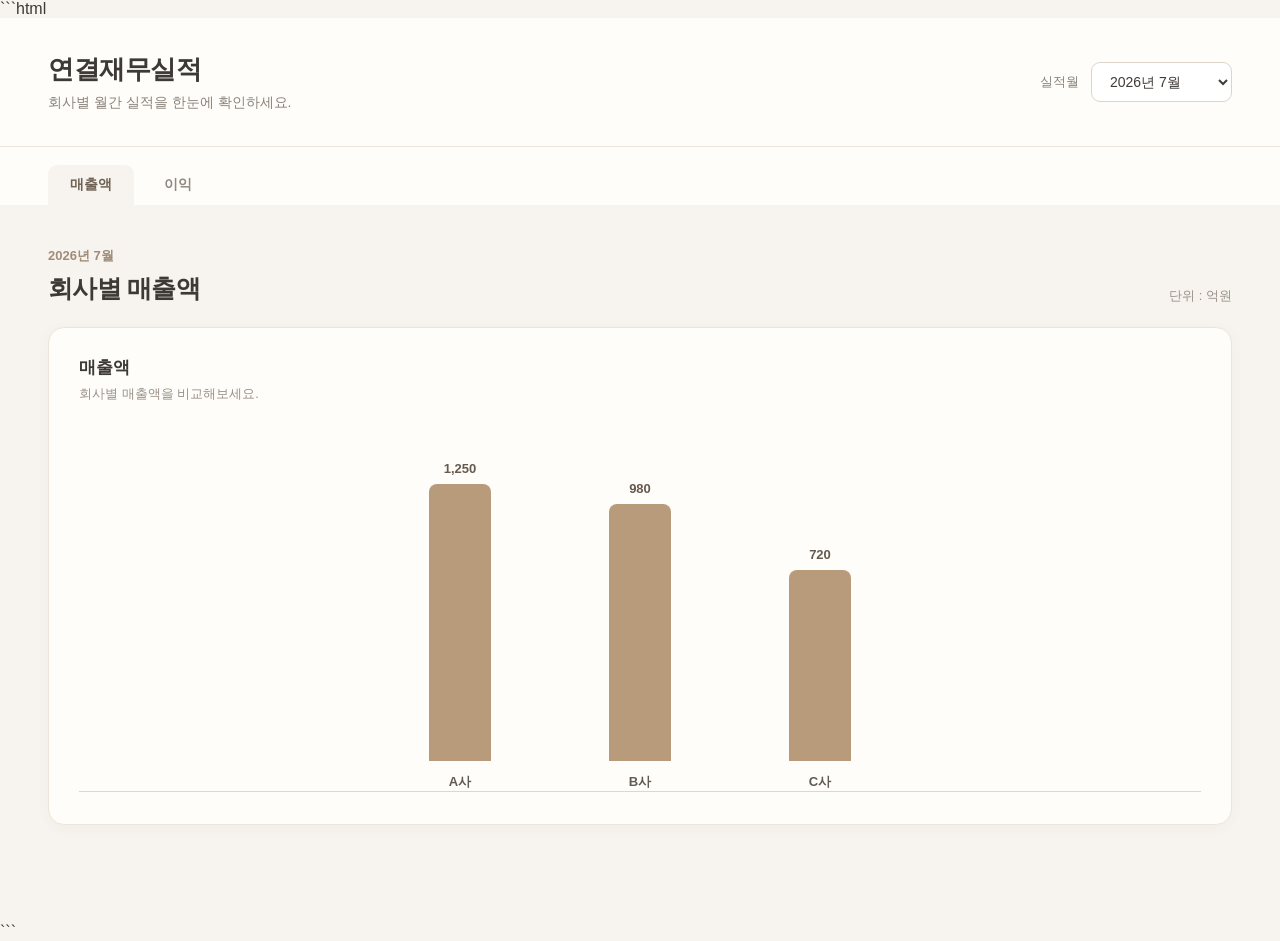
==== index.html @ c9accdea "Initial commit" ====
```html
<!DOCTYPE html>
<html lang="ko">
<head>
  <meta charset="UTF-8">
  <meta name="viewport" content="width=device-width, initial-scale=1.0">
  <title>연결재무실적</title>
  <link rel="stylesheet" href="style.css">
</head>

<body>

  <header class="header">
    <div>
      <h1>연결재무실적</h1>
      <p>회사별 월간 실적을 한눈에 확인하세요.</p>
    </div>

    <div class="month-select">
      <label for="month">실적월</label>
      <select id="month">
        <option>2026년 7월</option>
        <option>2026년 8월</option>
        <option>2026년 9월</option>
      </select>
    </div>
  </header>


  <nav class="nav">
    <a href="index.html" class="active">매출액</a>
    <a href="profit.html">이익</a>
  </nav>


  <main class="container">

    <section class="page-title">
      <div>
        <span class="eyebrow">2026년 7월</span>
        <h2>회사별 매출액</h2>
      </div>

      <span class="unit">단위 : 억원</span>
    </section>


    <section class="chart-card">

      <div class="chart-header">
        <div>
          <h3>매출액</h3>
          <p>회사별 매출액을 비교해보세요.</p>
        </div>
      </div>


      <div class="chart">

        <div class="bar-item">
          <div class="bar-value">1,250</div>
          <div class="bar" style="height: 100%;"></div>
          <div class="company">A사</div>
        </div>

        <div class="bar-item">
          <div class="bar-value">980</div>
          <div class="bar" style="height: 78%;"></div>
          <div class="company">B사</div>
        </div>

        <div class="bar-item">
          <div class="bar-value">720</div>
          <div class="bar" style="height: 58%;"></div>
          <div class="company">C사</div>
        </div>

      </div>

    </section>

  </main>

</body>
</html>
```
---- style.css ----
```css
* {
  box-sizing: border-box;
}

body {
  margin: 0;
  background: #f7f4ef;
  color: #3d3935;
  font-family:
    -apple-system,
    BlinkMacSystemFont,
    "Segoe UI",
    "Noto Sans KR",
    sans-serif;
}


/* =========================
   상단 헤더
========================= */

.header {
  display: flex;
  justify-content: space-between;
  align-items: center;

  padding: 34px 48px;

  background: #fffdf9;
  border-bottom: 1px solid #ebe5dc;
}

.header h1 {
  margin: 0 0 7px;
  font-size: 26px;
  font-weight: 700;
  letter-spacing: -0.5px;
}

.header p {
  margin: 0;
  color: #8b837a;
  font-size: 14px;
}


/* =========================
   월 선택
========================= */

.month-select {
  display: flex;
  align-items: center;
  gap: 12px;
}

.month-select label {
  font-size: 13px;
  color: #8b837a;
}

.month-select select {
  padding: 10px 34px 10px 14px;

  border: 1px solid #ddd5ca;
  border-radius: 9px;

  background: white;
  color: #403b36;

  font-size: 14px;
  cursor: pointer;
}


/* =========================
   메뉴
========================= */

.nav {
  display: flex;
  gap: 8px;

  padding: 18px 48px 0;

  background: #fffdf9;
}

.nav a {
  padding: 11px 22px;

  color: #918980;
  text-decoration: none;

  border-radius: 9px 9px 0 0;

  font-size: 14px;
  font-weight: 600;
}

.nav a:hover {
  background: #f5f1eb;
}

.nav a.active {
  background: #f7f4ef;
  color: #6f6255;
}


/* =========================
   본문
========================= */

.container {
  max-width: 1200px;
  margin: 0 auto;
  padding: 42px 48px 70px;
}

.page-title {
  display: flex;
  justify-content: space-between;
  align-items: end;

  margin-bottom: 22px;
}

.eyebrow {
  display: block;
  margin-bottom: 7px;

  color: #a08d78;
  font-size: 13px;
  font-weight: 600;
}

.page-title h2 {
  margin: 0;

  font-size: 25px;
  letter-spacing: -0.7px;
}

.unit {
  color: #9a9188;
  font-size: 13px;
}


/* =========================
   그래프 카드
========================= */

.chart-card {
  margin-bottom: 28px;
  padding: 28px 30px 32px;

  background: #fffdf9;

  border: 1px solid #ebe5dc;
  border-radius: 16px;

  box-shadow: 0 3px 14px rgba(80, 65, 50, 0.04);
}

.chart-header {
  margin-bottom: 28px;
}

.chart-header h3 {
  margin: 0 0 6px;

  font-size: 17px;
}

.chart-header p {
  margin: 0;

  color: #9a9188;
  font-size: 13px;
}


/* =========================
   막대그래프
========================= */

.chart {
  height: 330px;

  display: flex;
  align-items: end;
  justify-content: center;
  gap: 80px;

  padding: 30px 40px 0;

  border-bottom: 1px solid #ded7ce;
}

.bar-item {
  width: 100px;
  height: 100%;

  display: flex;
  flex-direction: column;
  align-items: center;
  justify-content: end;

  position: relative;
}

.bar {
  width: 62px;

  min-height: 4px;

  background: #b79b7a;

  border-radius: 8px 8px 0 0;

  transition: transform 0.2s ease;
}

.bar:hover {
  transform: translateY(-4px);
}

.bar-value {
  margin-bottom: 8px;

  color: #665a4e;
  font-size: 13px;
  font-weight: 600;
}

.company {
  margin-top: 12px;

  color: #625a53;
  font-size: 13px;
  font-weight: 600;
}


/* =========================
   작은 화면
========================= */

@media (max-width: 700px) {

  .header {
    padding: 24px;
    flex-direction: column;
    align-items: flex-start;
    gap: 20px;
  }

  .nav {
    padding-left: 24px;
  }

  .container {
    padding: 30px 20px 50px;
  }

  .page-title {
    align-items: flex-start;
    flex-direction: column;
    gap: 10px;
  }

  .chart-card {
    padding: 22px 16px 26px;
  }

  .chart {
    justify-content: flex-start;
    gap: 35px;
    overflow-x: auto;
    padding-left: 20px;
    padding-right: 20px;
  }

  .bar-item {
    flex: 0 0 80px;
  }

}
```
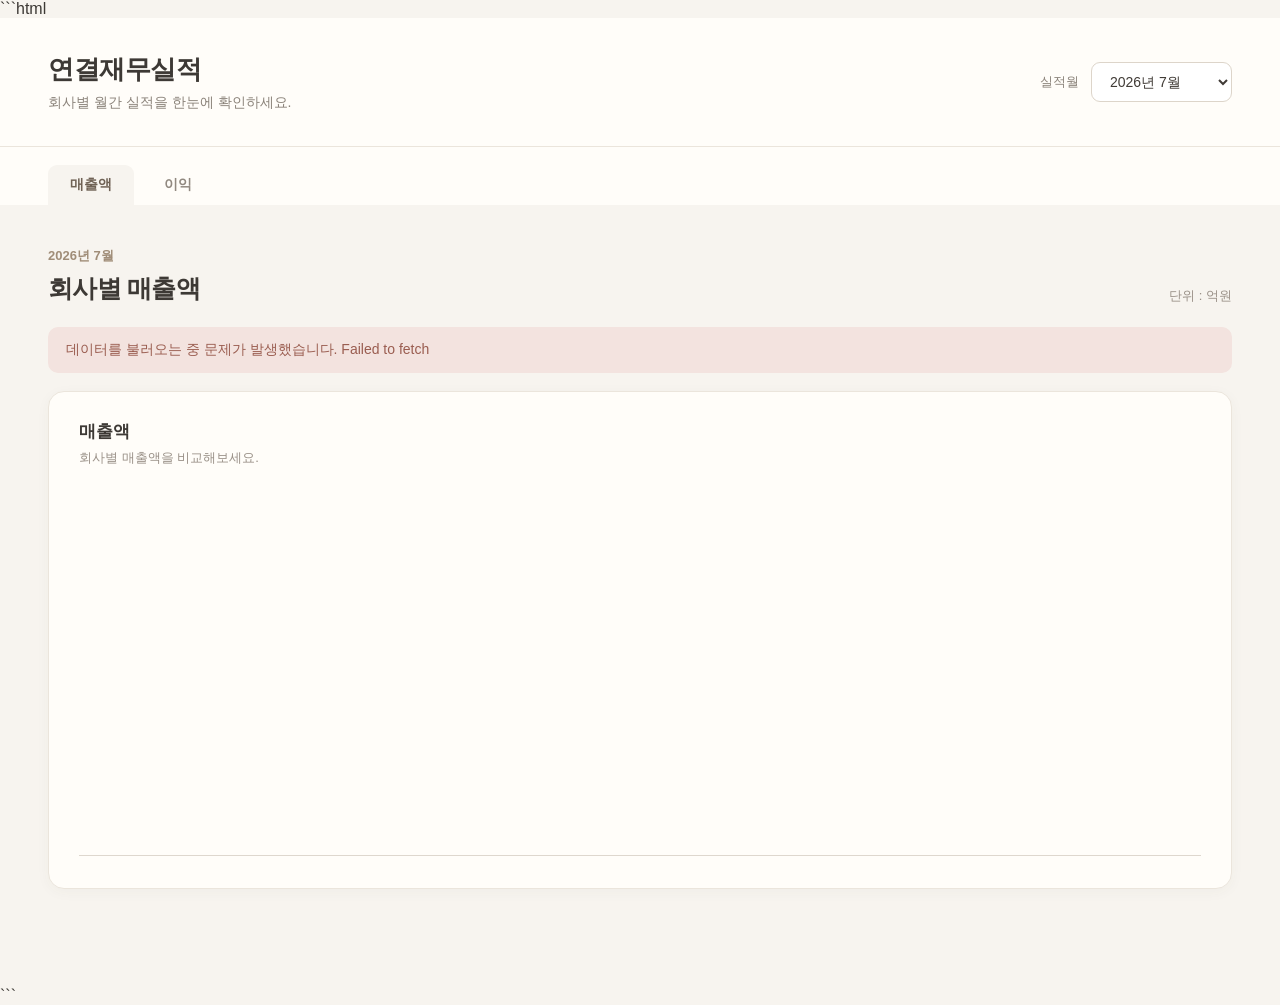
==== commit 4aef00aa: "구글시트랑 연동" ====
--- a/index.html
+++ b/index.html
@@ -4,13 +4,17 @@
 <head>
   <meta charset="UTF-8">
   <meta name="viewport" content="width=device-width, initial-scale=1.0">
+
   <title>연결재무실적</title>
+
   <link rel="stylesheet" href="style.css">
 </head>
 
 <body>
 
+  <!-- 상단 -->
   <header class="header">
+
     <div>
       <h1>연결재무실적</h1>
       <p>회사별 월간 실적을 한눈에 확인하세요.</p>
@@ -18,68 +22,265 @@
 
     <div class="month-select">
       <label for="month">실적월</label>
+
       <select id="month">
         <option>2026년 7월</option>
-        <option>2026년 8월</option>
-        <option>2026년 9월</option>
       </select>
     </div>
+
   </header>
 
 
+  <!-- 메뉴 -->
   <nav class="nav">
-    <a href="index.html" class="active">매출액</a>
-    <a href="profit.html">이익</a>
+
+    <a href="index.html" class="active">
+      매출액
+    </a>
+
+    <a href="profit.html">
+      이익
+    </a>
+
   </nav>
 
 
+  <!-- 본문 -->
   <main class="container">
 
     <section class="page-title">
+
       <div>
         <span class="eyebrow">2026년 7월</span>
         <h2>회사별 매출액</h2>
       </div>
 
-      <span class="unit">단위 : 억원</span>
+      <span class="unit">
+        단위 : 억원
+      </span>
+
     </section>
 
 
+    <!-- 로딩 메시지 -->
+    <div id="loading" class="message">
+      데이터를 불러오는 중입니다...
+    </div>
+
+
+    <!-- 오류 메시지 -->
+    <div id="error" class="message error-message">
+    </div>
+
+
+    <!-- 그래프 -->
     <section class="chart-card">
 
       <div class="chart-header">
+
         <div>
           <h3>매출액</h3>
           <p>회사별 매출액을 비교해보세요.</p>
         </div>
+
       </div>
 
 
-      <div class="chart">
-
-        <div class="bar-item">
-          <div class="bar-value">1,250</div>
-          <div class="bar" style="height: 100%;"></div>
-          <div class="company">A사</div>
-        </div>
-
-        <div class="bar-item">
-          <div class="bar-value">980</div>
-          <div class="bar" style="height: 78%;"></div>
-          <div class="company">B사</div>
-        </div>
-
-        <div class="bar-item">
-          <div class="bar-value">720</div>
-          <div class="bar" style="height: 58%;"></div>
-          <div class="company">C사</div>
-        </div>
-
+      <div id="salesChart" class="chart">
       </div>
 
     </section>
 
   </main>
+
+
+  <script>
+
+    /*
+     * Google Apps Script 웹앱 주소
+     */
+    const API_URL =
+      "https://script.google.com/macros/s/AKfycbz21PZfzi4wgqOD-rcFI6Gj0bdFgWPOE3JPysFvZG051wpOkbcaWF_b2lx65CrpHZS2PA/exec";
+
+
+    /*
+     * 페이지가 열리면 Google Sheets 데이터를 가져옵니다.
+     */
+    loadData();
+
+
+    async function loadData() {
+
+      const loading = document.getElementById("loading");
+      const error = document.getElementById("error");
+
+      try {
+
+        const response = await fetch(API_URL);
+
+        if (!response.ok) {
+          throw new Error("데이터를 불러오지 못했습니다.");
+        }
+
+        const result = await response.json();
+
+        if (!result.success) {
+          throw new Error(
+            result.message || "데이터를 불러오지 못했습니다."
+          );
+        }
+
+        drawSalesChart(result.data);
+
+        loading.style.display = "none";
+
+      } catch (err) {
+
+        loading.style.display = "none";
+
+        error.textContent =
+          "데이터를 불러오는 중 문제가 발생했습니다. " +
+          err.message;
+
+        error.style.display = "block";
+
+      }
+
+    }
+
+
+    /*
+     * 매출액 그래프를 그립니다.
+     */
+    function drawSalesChart(data) {
+
+      const chart = document.getElementById("salesChart");
+
+      chart.innerHTML = "";
+
+      if (!data || data.length === 0) {
+
+        chart.innerHTML =
+          '<div class="empty-message">저장된 실적이 없습니다.</div>';
+
+        return;
+      }
+
+
+      /*
+       * 매출액 중 가장 큰 값을 찾습니다.
+       * 가장 큰 막대를 100% 높이로 사용합니다.
+       */
+      const maxValue = Math.max(
+        ...data.map(item => Number(item["매출액"]) || 0)
+      );
+
+
+      data.forEach(function(item) {
+
+        const value = Number(item["매출액"]) || 0;
+
+        let height = 0;
+
+        if (maxValue > 0) {
+          height = (value / maxValue) * 100;
+        }
+
+
+        const barItem = document.createElement("div");
+
+        barItem.className = "bar-item";
+
+
+        barItem.innerHTML = `
+          <div class="bar-value">
+            ${formatNumber(value)}
+          </div>
+
+          <div
+            class="bar"
+            style="height: ${height}%;">
+          </div>
+
+          <div class="company">
+            ${escapeHtml(item["회사"])}
+          </div>
+        `;
+
+
+        chart.appendChild(barItem);
+
+      });
+
+    }
+
+
+    /*
+     * 숫자를 보기 좋게 표시합니다.
+     * 예: 1250 → 1,250
+     */
+    function formatNumber(value) {
+
+      return value.toLocaleString("ko-KR", {
+        maximumFractionDigits: 2
+      });
+
+    }
+
+
+    /*
+     * 회사명에 특수문자가 들어가도
+     * HTML에 안전하게 표시되도록 합니다.
+     */
+    function escapeHtml(value) {
+
+      if (value === null || value === undefined) {
+        return "";
+      }
+
+      return String(value)
+        .replace(/&/g, "&amp;")
+        .replace(/</g, "&lt;")
+        .replace(/>/g, "&gt;")
+        .replace(/"/g, "&quot;")
+        .replace(/'/g, "&#039;");
+
+    }
+
+
+    /*
+     * 나중에 저장 기능을 추가할 때 사용하는 함수입니다.
+     *
+     * Content-Type은 반드시 text/plain으로 보냅니다.
+     */
+    async function saveData(company, sales, operatingProfit, netIncome) {
+
+      const data = {
+        "회사": company,
+        "매출액": sales,
+        "영업이익": operatingProfit,
+        "당기순이익": netIncome
+      };
+
+
+      const response = await fetch(API_URL, {
+
+        method: "POST",
+
+        headers: {
+          "Content-Type": "text/plain"
+        },
+
+        body: JSON.stringify(data)
+
+      });
+
+
+      return await response.json();
+
+    }
+
+  </script>
 
 </body>
 </html>
--- a/style.css
+++ b/style.css
@@ -3,10 +3,13 @@
   box-sizing: border-box;
 }
 
+
 body {
   margin: 0;
+
   background: #f7f4ef;
   color: #3d3935;
+
   font-family:
     -apple-system,
     BlinkMacSystemFont,
@@ -28,18 +31,24 @@
   padding: 34px 48px;
 
   background: #fffdf9;
+
   border-bottom: 1px solid #ebe5dc;
 }
+
 
 .header h1 {
   margin: 0 0 7px;
+
   font-size: 26px;
   font-weight: 700;
+
   letter-spacing: -0.5px;
 }
+
 
 .header p {
   margin: 0;
+
   color: #8b837a;
   font-size: 14px;
 }
@@ -52,13 +61,16 @@
 .month-select {
   display: flex;
   align-items: center;
+
   gap: 12px;
 }
 
+
 .month-select label {
-  font-size: 13px;
   color: #8b837a;
-}
+  font-size: 13px;
+}
+
 
 .month-select select {
   padding: 10px 34px 10px 14px;
@@ -67,9 +79,11 @@
   border-radius: 9px;
 
   background: white;
+
   color: #403b36;
 
   font-size: 14px;
+
   cursor: pointer;
 }
 
@@ -80,17 +94,20 @@
 
 .nav {
   display: flex;
+
   gap: 8px;
 
   padding: 18px 48px 0;
 
   background: #fffdf9;
 }
+
 
 .nav a {
   padding: 11px 22px;
 
   color: #918980;
+
   text-decoration: none;
 
   border-radius: 9px 9px 0 0;
@@ -99,12 +116,15 @@
   font-weight: 600;
 }
 
+
 .nav a:hover {
   background: #f5f1eb;
 }
 
+
 .nav a.active {
   background: #f7f4ef;
+
   color: #6f6255;
 }
 
@@ -115,37 +135,90 @@
 
 .container {
   max-width: 1200px;
+
   margin: 0 auto;
+
   padding: 42px 48px 70px;
 }
 
+
 .page-title {
   display: flex;
+
   justify-content: space-between;
   align-items: end;
 
   margin-bottom: 22px;
 }
 
+
 .eyebrow {
   display: block;
+
   margin-bottom: 7px;
 
   color: #a08d78;
+
   font-size: 13px;
   font-weight: 600;
 }
+
 
 .page-title h2 {
   margin: 0;
 
   font-size: 25px;
+
   letter-spacing: -0.7px;
 }
+
 
 .unit {
   color: #9a9188;
-  font-size: 13px;
+
+  font-size: 13px;
+}
+
+
+/* =========================
+   안내 메시지
+========================= */
+
+.message {
+  margin-bottom: 18px;
+
+  padding: 14px 18px;
+
+  border-radius: 10px;
+
+  background: #eee9e1;
+
+  color: #756b61;
+
+  font-size: 14px;
+}
+
+
+.error-message {
+  display: none;
+
+  background: #f3e3df;
+
+  color: #9a5d50;
+}
+
+
+.empty-message {
+  width: 100%;
+
+  display: flex;
+
+  justify-content: center;
+  align-items: center;
+
+  color: #9a9188;
+
+  font-size: 14px;
 }
 
 
@@ -155,30 +228,37 @@
 
 .chart-card {
   margin-bottom: 28px;
+
   padding: 28px 30px 32px;
 
   background: #fffdf9;
 
   border: 1px solid #ebe5dc;
+
   border-radius: 16px;
 
-  box-shadow: 0 3px 14px rgba(80, 65, 50, 0.04);
-}
+  box-shadow:
+    0 3px 14px rgba(80, 65, 50, 0.04);
+}
+
 
 .chart-header {
   margin-bottom: 28px;
 }
 
+
 .chart-header h3 {
   margin: 0 0 6px;
 
   font-size: 17px;
 }
 
+
 .chart-header p {
   margin: 0;
 
   color: #9a9188;
+
   font-size: 13px;
 }
 
@@ -191,57 +271,140 @@
   height: 330px;
 
   display: flex;
+
   align-items: end;
+
   justify-content: center;
-  gap: 80px;
-
-  padding: 30px 40px 0;
+
+  gap: 45px;
+
+  padding: 30px 30px 0;
+
+  overflow-x: auto;
 
   border-bottom: 1px solid #ded7ce;
 }
 
+
 .bar-item {
-  width: 100px;
+  width: 70px;
+
+  min-width: 70px;
+
   height: 100%;
 
   display: flex;
+
   flex-direction: column;
+
   align-items: center;
+
   justify-content: end;
 
   position: relative;
 }
 
+
 .bar {
-  width: 62px;
+  width: 52px;
 
   min-height: 4px;
 
   background: #b79b7a;
 
-  border-radius: 8px 8px 0 0;
-
-  transition: transform 0.2s ease;
-}
+  border-radius: 7px 7px 0 0;
+
+  transition:
+    transform 0.2s ease,
+    opacity 0.2s ease;
+}
+
 
 .bar:hover {
   transform: translateY(-4px);
-}
+
+  opacity: 0.8;
+}
+
 
 .bar-value {
   margin-bottom: 8px;
 
   color: #665a4e;
-  font-size: 13px;
+
+  font-size: 13px;
+
   font-weight: 600;
-}
+
+  white-space: nowrap;
+}
+
 
 .company {
   margin-top: 12px;
 
   color: #625a53;
-  font-size: 13px;
+
+  font-size: 13px;
+
   font-weight: 600;
+
+  white-space: nowrap;
+}
+
+
+/* =========================
+   이익 그래프
+========================= */
+
+.profit-bar-item {
+  justify-content: center;
+
+  padding-top: 25px;
+  padding-bottom: 25px;
+}
+
+
+.profit-bar-item .bar-value {
+  position: absolute;
+
+  top: 50%;
+
+  transform: translateY(-100%);
+}
+
+
+.profit-bar-item .bar {
+  position: absolute;
+
+  bottom: 50%;
+}
+
+
+.profit-bar-item .bar.negative {
+  top: 50%;
+
+  bottom: auto;
+
+  border-radius: 0 0 7px 7px;
+}
+
+
+/* =========================
+   0 기준선
+========================= */
+
+.zero-line {
+  position: absolute;
+
+  left: 30px;
+  right: 30px;
+
+  top: 50%;
+
+  border-top: 1px solid #cfc6bb;
+
+  pointer-events: none;
 }
 
 
@@ -253,40 +416,53 @@
 
   .header {
     padding: 24px;
+
     flex-direction: column;
+
     align-items: flex-start;
+
     gap: 20px;
   }
+
 
   .nav {
     padding-left: 24px;
   }
 
+
   .container {
     padding: 30px 20px 50px;
   }
 
+
   .page-title {
     align-items: flex-start;
+
     flex-direction: column;
+
     gap: 10px;
   }
+
 
   .chart-card {
     padding: 22px 16px 26px;
   }
 
+
   .chart {
     justify-content: flex-start;
+
     gap: 35px;
-    overflow-x: auto;
+
     padding-left: 20px;
     padding-right: 20px;
   }
 
+
   .bar-item {
-    flex: 0 0 80px;
+    flex: 0 0 70px;
   }
 
 }
 ```
+
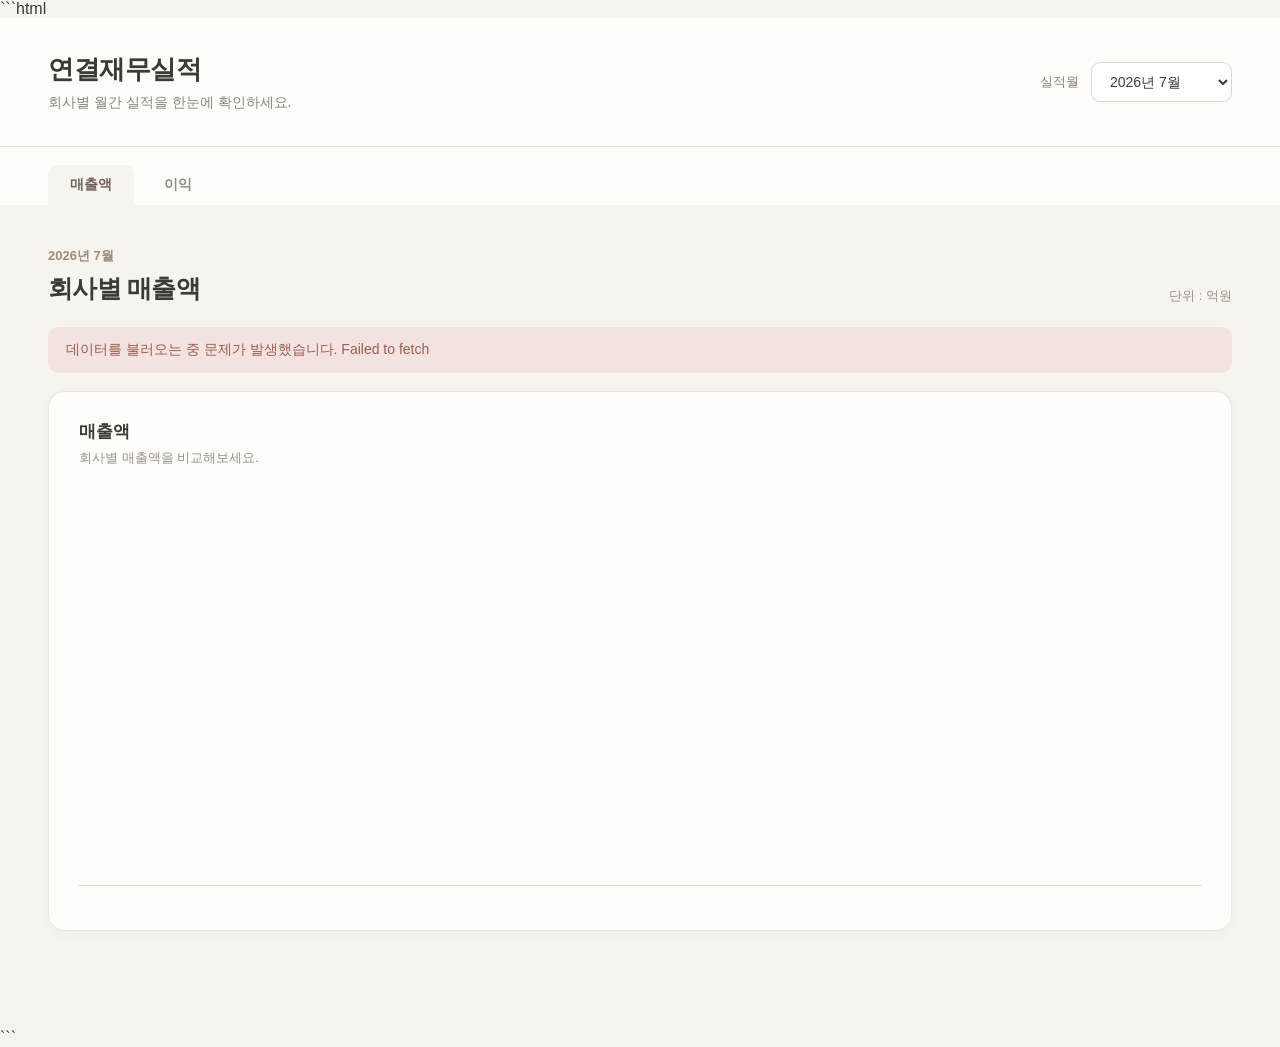
==== commit ecdad0d0: "수정2" ====
--- a/index.html
+++ b/index.html
@@ -12,7 +12,6 @@
 
 <body>
 
-  <!-- 상단 -->
   <header class="header">
 
     <div>
@@ -31,21 +30,12 @@
   </header>
 
 
-  <!-- 메뉴 -->
   <nav class="nav">
-
-    <a href="index.html" class="active">
-      매출액
-    </a>
-
-    <a href="profit.html">
-      이익
-    </a>
-
+    <a href="index.html" class="active">매출액</a>
+    <a href="profit.html">이익</a>
   </nav>
 
 
-  <!-- 본문 -->
   <main class="container">
 
     <section class="page-title">
@@ -55,38 +45,34 @@
         <h2>회사별 매출액</h2>
       </div>
 
-      <span class="unit">
-        단위 : 억원
-      </span>
+      <span class="unit">단위 : 억원</span>
 
     </section>
 
 
-    <!-- 로딩 메시지 -->
     <div id="loading" class="message">
       데이터를 불러오는 중입니다...
     </div>
 
-
-    <!-- 오류 메시지 -->
-    <div id="error" class="message error-message">
-    </div>
-
-
-    <!-- 그래프 -->
+    <div id="error" class="message error-message"></div>
+
+
     <section class="chart-card">
 
       <div class="chart-header">
-
         <div>
           <h3>매출액</h3>
           <p>회사별 매출액을 비교해보세요.</p>
         </div>
-
       </div>
 
 
-      <div id="salesChart" class="chart">
+      <!-- 그래프 전체를 가로로 스크롤할 수 있는 영역 -->
+      <div class="chart-scroll">
+
+        <div id="salesChart" class="chart">
+        </div>
+
       </div>
 
     </section>
@@ -96,16 +82,18 @@
 
   <script>
 
-    /*
-     * Google Apps Script 웹앱 주소
-     */
     const API_URL =
       "https://script.google.com/macros/s/AKfycbz21PZfzi4wgqOD-rcFI6Gj0bdFgWPOE3JPysFvZG051wpOkbcaWF_b2lx65CrpHZS2PA/exec";
 
 
     /*
-     * 페이지가 열리면 Google Sheets 데이터를 가져옵니다.
+     * 시트의 금액이 '원' 단위라고 가정합니다.
+     *
+     * 100,000,000원 = 1억원
      */
+    const WON_PER_EOK = 100000000;
+
+
     loadData();
 
 
@@ -143,20 +131,16 @@
           err.message;
 
         error.style.display = "block";
-
       }
-
-    }
-
-
-    /*
-     * 매출액 그래프를 그립니다.
-     */
+    }
+
+
     function drawSalesChart(data) {
 
       const chart = document.getElementById("salesChart");
 
       chart.innerHTML = "";
+
 
       if (!data || data.length === 0) {
 
@@ -168,33 +152,45 @@
 
 
       /*
-       * 매출액 중 가장 큰 값을 찾습니다.
-       * 가장 큰 막대를 100% 높이로 사용합니다.
+       * 원 단위 → 억원 단위로 변환
+       */
+      const convertedData = data.map(item => {
+
+        return {
+          company: item["회사"],
+          value: Number(item["매출액"]) / WON_PER_EOK
+        };
+
+      });
+
+
+      /*
+       * 가장 큰 매출액을 기준으로
+       * 막대 높이를 계산합니다.
        */
       const maxValue = Math.max(
-        ...data.map(item => Number(item["매출액"]) || 0)
+        ...convertedData.map(item => item.value)
       );
 
 
-      data.forEach(function(item) {
-
-        const value = Number(item["매출액"]) || 0;
-
-        let height = 0;
-
-        if (maxValue > 0) {
-          height = (value / maxValue) * 100;
-        }
-
-
-        const barItem = document.createElement("div");
+      convertedData.forEach(function(item) {
+
+        const height =
+          maxValue > 0
+            ? (item.value / maxValue) * 100
+            : 0;
+
+
+        const barItem =
+          document.createElement("div");
 
         barItem.className = "bar-item";
 
 
         barItem.innerHTML = `
+
           <div class="bar-value">
-            ${formatNumber(value)}
+            ${formatNumber(item.value)}
           </div>
 
           <div
@@ -203,8 +199,9 @@
           </div>
 
           <div class="company">
-            ${escapeHtml(item["회사"])}
+            ${escapeHtml(item.company)}
           </div>
+
         `;
 
 
@@ -215,23 +212,15 @@
     }
 
 
-    /*
-     * 숫자를 보기 좋게 표시합니다.
-     * 예: 1250 → 1,250
-     */
     function formatNumber(value) {
 
       return value.toLocaleString("ko-KR", {
-        maximumFractionDigits: 2
-      });
-
-    }
-
-
-    /*
-     * 회사명에 특수문자가 들어가도
-     * HTML에 안전하게 표시되도록 합니다.
-     */
+        maximumFractionDigits: 1
+      });
+
+    }
+
+
     function escapeHtml(value) {
 
       if (value === null || value === undefined) {
@@ -249,11 +238,15 @@
 
 
     /*
-     * 나중에 저장 기능을 추가할 때 사용하는 함수입니다.
-     *
-     * Content-Type은 반드시 text/plain으로 보냅니다.
+     * 나중에 저장 기능에서 사용할 함수
+     * Content-Type은 text/plain입니다.
      */
-    async function saveData(company, sales, operatingProfit, netIncome) {
+    async function saveData(
+      company,
+      sales,
+      operatingProfit,
+      netIncome
+    ) {
 
       const data = {
         "회사": company,
@@ -277,7 +270,6 @@
 
 
       return await response.json();
-
     }
 
   </script>
@@ -285,3 +277,4 @@
 </body>
 </html>
 ```
+
--- a/style.css
+++ b/style.css
@@ -20,7 +20,7 @@
 
 
 /* =========================
-   상단 헤더
+   상단
 ========================= */
 
 .header {
@@ -50,6 +50,7 @@
   margin: 0;
 
   color: #8b837a;
+
   font-size: 14px;
 }
 
@@ -60,6 +61,7 @@
 
 .month-select {
   display: flex;
+
   align-items: center;
 
   gap: 12px;
@@ -68,6 +70,7 @@
 
 .month-select label {
   color: #8b837a;
+
   font-size: 13px;
 }
 
@@ -76,6 +79,7 @@
   padding: 10px 34px 10px 14px;
 
   border: 1px solid #ddd5ca;
+
   border-radius: 9px;
 
   background: white;
@@ -113,6 +117,7 @@
   border-radius: 9px 9px 0 0;
 
   font-size: 14px;
+
   font-weight: 600;
 }
 
@@ -146,6 +151,7 @@
   display: flex;
 
   justify-content: space-between;
+
   align-items: end;
 
   margin-bottom: 22px;
@@ -160,6 +166,7 @@
   color: #a08d78;
 
   font-size: 13px;
+
   font-weight: 600;
 }
 
@@ -181,7 +188,7 @@
 
 
 /* =========================
-   안내 메시지
+   메시지
 ========================= */
 
 .message {
@@ -214,6 +221,7 @@
   display: flex;
 
   justify-content: center;
+
   align-items: center;
 
   color: #9a9188;
@@ -223,7 +231,7 @@
 
 
 /* =========================
-   그래프 카드
+   카드
 ========================= */
 
 .chart-card {
@@ -264,32 +272,54 @@
 
 
 /* =========================
-   막대그래프
-========================= */
-
+   그래프 스크롤 영역
+========================= */
+
+.chart-scroll {
+  width: 100%;
+
+  overflow-x: auto;
+
+  overflow-y: hidden;
+
+  padding-bottom: 12px;
+}
+
+
+/*
+ * 회사가 25개여도
+ * 각각 충분한 공간을 갖도록
+ * 그래프의 최소 너비를 설정합니다.
+ */
 .chart {
-  height: 330px;
+  position: relative;
+
+  height: 360px;
+
+  min-width: 1800px;
 
   display: flex;
 
   align-items: end;
 
-  justify-content: center;
-
-  gap: 45px;
-
-  padding: 30px 30px 0;
-
-  overflow-x: auto;
+  justify-content: flex-start;
+
+  gap: 28px;
+
+  padding: 30px 35px 0;
 
   border-bottom: 1px solid #ded7ce;
 }
 
 
+/* =========================
+   막대
+========================= */
+
 .bar-item {
-  width: 70px;
-
-  min-width: 70px;
+  width: 48px;
+
+  min-width: 48px;
 
   height: 100%;
 
@@ -306,7 +336,7 @@
 
 
 .bar {
-  width: 52px;
+  width: 42px;
 
   min-height: 4px;
 
@@ -332,7 +362,7 @@
 
   color: #665a4e;
 
-  font-size: 13px;
+  font-size: 12px;
 
   font-weight: 600;
 
@@ -345,7 +375,7 @@
 
   color: #625a53;
 
-  font-size: 13px;
+  font-size: 12px;
 
   font-weight: 600;
 
@@ -356,37 +386,64 @@
 /* =========================
    이익 그래프
 ========================= */
+
+.profit-chart {
+  align-items: center;
+
+  padding-top: 0;
+
+  padding-bottom: 0;
+}
+
 
 .profit-bar-item {
   justify-content: center;
-
-  padding-top: 25px;
-  padding-bottom: 25px;
-}
-
-
-.profit-bar-item .bar-value {
+}
+
+
+/*
+ * 0선 위쪽의 막대
+ */
+.profit-bar-item .bar:not(.negative) {
   position: absolute;
 
+  bottom: 50%;
+}
+
+
+/*
+ * 양수 금액
+ */
+.positive-value {
+  position: absolute;
+
+  bottom: calc(50% + 10px);
+}
+
+
+/*
+ * 음수 막대
+ */
+.profit-bar-item .bar.negative {
+  position: absolute;
+
   top: 50%;
 
-  transform: translateY(-100%);
-}
-
-
-.profit-bar-item .bar {
+  bottom: auto;
+
+  border-radius: 0 0 7px 7px;
+}
+
+
+/*
+ * 음수 금액
+ */
+.negative-value {
   position: absolute;
 
-  bottom: 50%;
-}
-
-
-.profit-bar-item .bar.negative {
-  top: 50%;
-
-  bottom: auto;
-
-  border-radius: 0 0 7px 7px;
+  top: calc(50% + 10px);
+
+  margin: 0;
 }
 
 
@@ -397,14 +454,45 @@
 .zero-line {
   position: absolute;
 
-  left: 30px;
-  right: 30px;
+  left: 35px;
+
+  right: 35px;
 
   top: 50%;
 
   border-top: 1px solid #cfc6bb;
 
   pointer-events: none;
+
+  z-index: 0;
+}
+
+
+/* =========================
+   스크롤바
+========================= */
+
+.chart-scroll::-webkit-scrollbar {
+  height: 8px;
+}
+
+
+.chart-scroll::-webkit-scrollbar-track {
+  background: #eee9e1;
+
+  border-radius: 10px;
+}
+
+
+.chart-scroll::-webkit-scrollbar-thumb {
+  background: #c9bbaa;
+
+  border-radius: 10px;
+}
+
+
+.chart-scroll::-webkit-scrollbar-thumb:hover {
+  background: #b5a28f;
 }
 
 
@@ -450,19 +538,23 @@
 
 
   .chart {
-    justify-content: flex-start;
-
-    gap: 35px;
-
-    padding-left: 20px;
-    padding-right: 20px;
+    min-width: 1800px;
+
+    gap: 24px;
+
+    padding-left: 25px;
+
+    padding-right: 25px;
   }
 
 
   .bar-item {
-    flex: 0 0 70px;
+    width: 46px;
+
+    min-width: 46px;
   }
 
 }
 ```
 
+
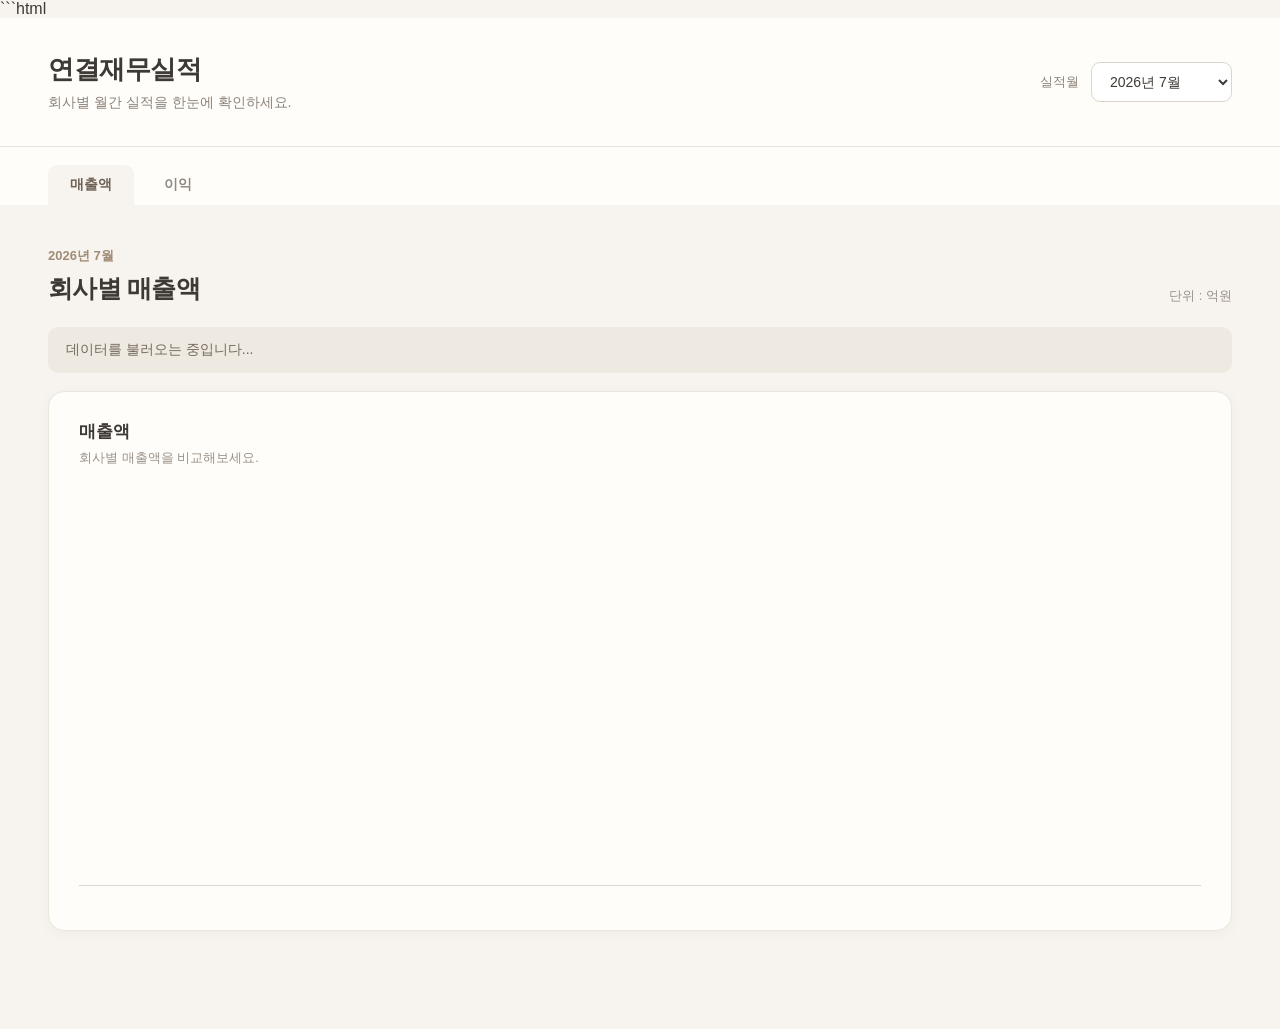
==== commit 69dfe98d: "수정5" ====
--- a/index.html
+++ b/index.html
@@ -20,11 +20,13 @@
     </div>
 
     <div class="month-select">
+
       <label for="month">실적월</label>
 
       <select id="month">
-        <option>2026년 7월</option>
+        <option value="2026년 7월">2026년 7월</option>
       </select>
+
     </div>
 
   </header>
@@ -41,7 +43,10 @@
     <section class="page-title">
 
       <div>
-        <span class="eyebrow">2026년 7월</span>
+        <span id="monthTitle" class="eyebrow">
+          2026년 7월
+        </span>
+
         <h2>회사별 매출액</h2>
       </div>
 
@@ -60,18 +65,18 @@
     <section class="chart-card">
 
       <div class="chart-header">
+
         <div>
           <h3>매출액</h3>
           <p>회사별 매출액을 비교해보세요.</p>
         </div>
+
       </div>
 
 
-      <!-- 그래프 전체를 가로로 스크롤할 수 있는 영역 -->
       <div class="chart-scroll">
 
-        <div id="salesChart" class="chart">
-        </div>
+        <div id="salesChart" class="chart"></div>
 
       </div>
 
@@ -82,199 +87,131 @@
 
   <script>
 
+
+    /*
+     * Google Apps Script 웹앱 주소
+     */
     const API_URL =
-      "https://script.google.com/macros/s/AKfycbz21PZfzi4wgqOD-rcFI6Gj0bdFgWPOE3JPysFvZG051wpOkbcaWF_b2lx65CrpHZS2PA/exec";
-
-
-    /*
-     * 시트의 금액이 '원' 단위라고 가정합니다.
+      "https://script.google.com/macros/s/AKfycbwpXgcyI4FnRwRhrsEfAfjvAbWk4jy3kTl0p0lN6lGjw4nqFcGWdN_TUp_iiW4Fm8PmtQ/exec";
+
+
+    /*
+     * Google Sheet의 금액은 원 단위
      *
      * 100,000,000원 = 1억원
      */
     const WON_PER_EOK = 100000000;
 
 
-    loadData();
-
-
-    async function loadData() {
-
-      const loading = document.getElementById("loading");
-      const error = document.getElementById("error");
+    /*
+     * 월 선택
+     */
+    const monthSelect =
+      document.getElementById("month");
+
+
+    /*
+     * 월 제목
+     */
+    const monthTitle =
+      document.getElementById("monthTitle");
+
+
+    /*
+     * 페이지가 열리면
+     * 기본적으로 2026년 7월 데이터를 가져옵니다.
+     */
+    loadData(monthSelect.value);
+
+
+    /*
+     * 월을 변경하면
+     * 해당 월의 데이터를 다시 가져옵니다.
+     */
+    monthSelect.addEventListener(
+      "change",
+      function() {
+
+        const selectedMonth =
+          monthSelect.value;
+
+
+        monthTitle.textContent =
+          selectedMonth;
+
+
+        loadData(selectedMonth);
+
+      }
+    );
+
+
+    /*
+     * Google Sheets에서
+     * 선택한 월의 데이터를 가져옵니다.
+     */
+    async function loadData(month) {
+
+      const loading =
+        document.getElementById("loading");
+
+      const error =
+        document.getElementById("error");
+
+
+      loading.style.display = "block";
+
+      error.style.display = "none";
+
 
       try {
 
-        const response = await fetch(API_URL);
+
+        /*
+         * 월 정보를 URL에 붙입니다.
+         *
+         * 예:
+         * ?month=2026년%207월
+         */
+        const url =
+          API_URL +
+          "?month=" +
+          encodeURIComponent(month);
+
+
+        const response =
+          await fetch(url);
+
 
         if (!response.ok) {
-          throw new Error("데이터를 불러오지 못했습니다.");
+
+          throw new Error(
+            "데이터를 불러오지 못했습니다."
+          );
+
         }
 
-        const result = await response.json();
+
+        const result =
+          await response.json();
+
 
         if (!result.success) {
+
           throw new Error(
-            result.message || "데이터를 불러오지 못했습니다."
+            result.message ||
+            "데이터를 불러오지 못했습니다."
           );
+
         }
 
-        drawSalesChart(result.data);
-
-        loading.style.display = "none";
-
-      } catch (err) {
-
-        loading.style.display = "none";
-
-        error.textContent =
-          "데이터를 불러오는 중 문제가 발생했습니다. " +
-          err.message;
-
-        error.style.display = "block";
-      }
-    }
-
-
-    function drawSalesChart(data) {
-
-      const chart = document.getElementById("salesChart");
-
-      chart.innerHTML = "";
-
-
-      if (!data || data.length === 0) {
-
-        chart.innerHTML =
-          '<div class="empty-message">저장된 실적이 없습니다.</div>';
-
-        return;
-      }
-
-
-      /*
-       * 원 단위 → 억원 단위로 변환
-       */
-      const convertedData = data.map(item => {
-
-        return {
-          company: item["회사"],
-          value: Number(item["매출액"]) / WON_PER_EOK
-        };
-
-      });
-
-
-      /*
-       * 가장 큰 매출액을 기준으로
-       * 막대 높이를 계산합니다.
-       */
-      const maxValue = Math.max(
-        ...convertedData.map(item => item.value)
-      );
-
-
-      convertedData.forEach(function(item) {
-
-        const height =
-          maxValue > 0
-            ? (item.value / maxValue) * 100
-            : 0;
-
-
-        const barItem =
-          document.createElement("div");
-
-        barItem.className = "bar-item";
-
-
-        barItem.innerHTML = `
-
-          <div class="bar-value">
-            ${formatNumber(item.value)}
-          </div>
-
-          <div
-            class="bar"
-            style="height: ${height}%;">
-          </div>
-
-          <div class="company">
-            ${escapeHtml(item.company)}
-          </div>
-
-        `;
-
-
-        chart.appendChild(barItem);
-
-      });
-
-    }
-
-
-    function formatNumber(value) {
-
-      return value.toLocaleString("ko-KR", {
-        maximumFractionDigits: 1
-      });
-
-    }
-
-
-    function escapeHtml(value) {
-
-      if (value === null || value === undefined) {
-        return "";
-      }
-
-      return String(value)
-        .replace(/&/g, "&amp;")
-        .replace(/</g, "&lt;")
-        .replace(/>/g, "&gt;")
-        .replace(/"/g, "&quot;")
-        .replace(/'/g, "&#039;");
-
-    }
-
-
-    /*
-     * 나중에 저장 기능에서 사용할 함수
-     * Content-Type은 text/plain입니다.
-     */
-    async function saveData(
-      company,
-      sales,
-      operatingProfit,
-      netIncome
-    ) {
-
-      const data = {
-        "회사": company,
-        "매출액": sales,
-        "영업이익": operatingProfit,
-        "당기순이익": netIncome
-      };
-
-
-      const response = await fetch(API_URL, {
-
-        method: "POST",
-
-        headers: {
-          "Content-Type": "text/plain"
-        },
-
-        body: JSON.stringify(data)
-
-      });
-
-
-      return await response.json();
-    }
-
-  </script>
-
-</body>
-</html>
+
+        /*
+         * 매출액 그래프를 그립니다.
+         */
+        drawSalesChart(
+          result.data
+        );
+
 ```
 
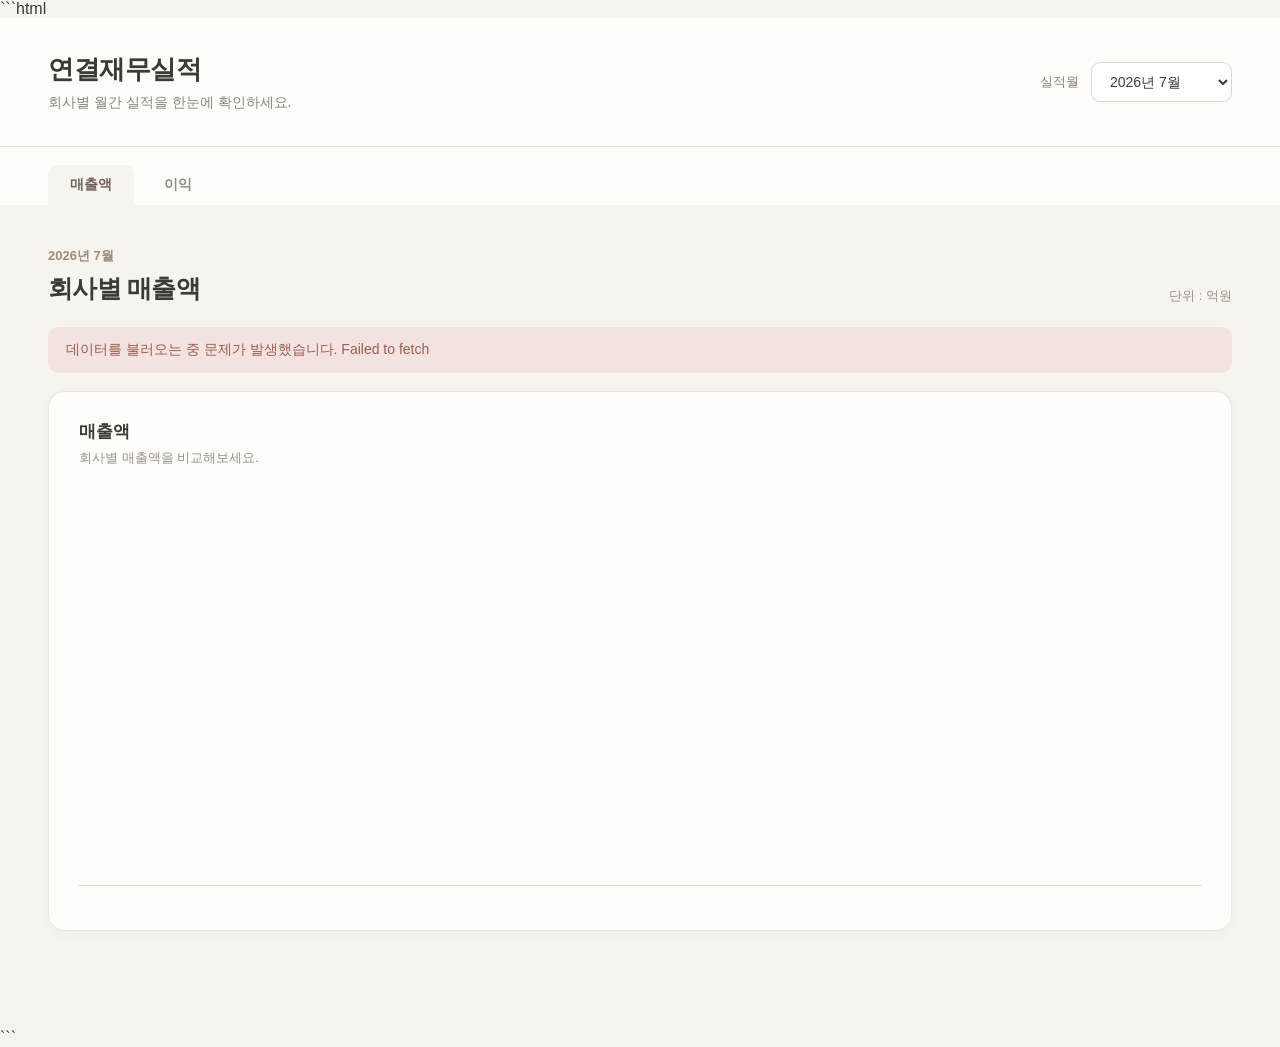
==== commit ec892205: "수정6" ====
--- a/index.html
+++ b/index.html
@@ -20,13 +20,11 @@
     </div>
 
     <div class="month-select">
-
       <label for="month">실적월</label>
 
       <select id="month">
         <option value="2026년 7월">2026년 7월</option>
       </select>
-
     </div>
 
   </header>
@@ -87,59 +85,49 @@
 
   <script>
 
-
     /*
      * Google Apps Script 웹앱 주소
      */
-    const API_URL =
+    var API_URL =
       "https://script.google.com/macros/s/AKfycbwpXgcyI4FnRwRhrsEfAfjvAbWk4jy3kTl0p0lN6lGjw4nqFcGWdN_TUp_iiW4Fm8PmtQ/exec";
 
 
     /*
-     * Google Sheet의 금액은 원 단위
-     *
-     * 100,000,000원 = 1억원
-     */
-    const WON_PER_EOK = 100000000;
-
-
-    /*
-     * 월 선택
-     */
-    const monthSelect =
+     * 원 → 억원
+     */
+    var WON_PER_EOK = 100000000;
+
+
+    /*
+     * HTML 요소
+     */
+    var monthSelect =
       document.getElementById("month");
 
-
-    /*
-     * 월 제목
-     */
-    const monthTitle =
+    var monthTitle =
       document.getElementById("monthTitle");
 
 
     /*
-     * 페이지가 열리면
-     * 기본적으로 2026년 7월 데이터를 가져옵니다.
+     * 처음 화면이 열리면
+     * 현재 선택된 월의 데이터를 가져옵니다.
      */
     loadData(monthSelect.value);
 
 
     /*
-     * 월을 변경하면
-     * 해당 월의 데이터를 다시 가져옵니다.
+     * 월을 바꿨을 때 실행
      */
     monthSelect.addEventListener(
       "change",
-      function() {
-
-        const selectedMonth =
+      function () {
+
+        var selectedMonth =
           monthSelect.value;
-
 
         monthTitle.textContent =
           selectedMonth;
 
-
         loadData(selectedMonth);
 
       }
@@ -147,52 +135,46 @@
 
 
     /*
-     * Google Sheets에서
-     * 선택한 월의 데이터를 가져옵니다.
+     * Google Sheets 데이터 가져오기
      */
     async function loadData(month) {
 
-      const loading =
+      var loading =
         document.getElementById("loading");
 
-      const error =
+      var error =
         document.getElementById("error");
 
-
-      loading.style.display = "block";
-
-      error.style.display = "none";
+      loading.style.display =
+        "block";
+
+      error.style.display =
+        "none";
 
 
       try {
 
-
-        /*
-         * 월 정보를 URL에 붙입니다.
-         *
-         * 예:
-         * ?month=2026년%207월
-         */
-        const url =
+        var url =
           API_URL +
           "?month=" +
           encodeURIComponent(month);
 
 
-        const response =
+        var response =
           await fetch(url);
 
 
         if (!response.ok) {
 
           throw new Error(
-            "데이터를 불러오지 못했습니다."
+            "서버 응답 오류: " +
+            response.status
           );
 
         }
 
 
-        const result =
+        var result =
           await response.json();
 
 
@@ -207,11 +189,272 @@
 
 
         /*
-         * 매출액 그래프를 그립니다.
+         * 매출액 그래프 그리기
          */
         drawSalesChart(
           result.data
         );
 
+
+        loading.style.display =
+          "none";
+
+
+      } catch (err) {
+
+        loading.style.display =
+          "none";
+
+        error.textContent =
+          "데이터를 불러오는 중 문제가 발생했습니다. " +
+          err.message;
+
+        error.style.display =
+          "block";
+
+        document.getElementById(
+          "salesChart"
+        ).innerHTML = "";
+
+      }
+
+    }
+
+
+    /*
+     * 매출액 그래프
+     */
+    function drawSalesChart(data) {
+
+      var chart =
+        document.getElementById(
+          "salesChart"
+        );
+
+
+      chart.innerHTML = "";
+
+
+      if (
+        !data ||
+        data.length === 0
+      ) {
+
+        chart.innerHTML =
+          '<div class="empty-message">' +
+          '저장된 실적이 없습니다.' +
+          '</div>';
+
+        return;
+
+      }
+
+
+      /*
+       * 원 → 억원
+       */
+      var convertedData =
+        data.map(
+          function (item) {
+
+            return {
+
+              company:
+                item["회사"],
+
+              value:
+                Number(
+                  item["매출액"]
+                ) /
+                WON_PER_EOK
+
+            };
+
+          }
+        );
+
+
+      /*
+       * 최대 매출액
+       */
+      var maxValue =
+        Math.max.apply(
+          null,
+          convertedData.map(
+            function (item) {
+              return item.value;
+            }
+          )
+        );
+
+
+      /*
+       * 회사별 막대
+       */
+      convertedData.forEach(
+        function (item) {
+
+          var height =
+            maxValue > 0
+              ? (
+                  item.value /
+                  maxValue
+                ) * 100
+              : 0;
+
+
+          var barItem =
+            document.createElement(
+              "div"
+            );
+
+
+          barItem.className =
+            "bar-item";
+
+
+          /*
+           * 템플릿 리터럴을 사용하지 않고
+           * 각각의 HTML 요소를 직접 만듭니다.
+           */
+          var value =
+            document.createElement(
+              "div"
+            );
+
+          value.className =
+            "bar-value";
+
+          value.textContent =
+            formatNumber(
+              item.value
+            );
+
+
+          var bar =
+            document.createElement(
+              "div"
+            );
+
+          bar.className =
+            "bar";
+
+          bar.style.height =
+            height + "%";
+
+
+          var company =
+            document.createElement(
+              "div"
+            );
+
+          company.className =
+            "company";
+
+          company.textContent =
+            item.company;
+
+
+          /*
+           * 회사 하나의 막대 구성
+           */
+          barItem.appendChild(
+            value
+          );
+
+          barItem.appendChild(
+            bar
+          );
+
+          barItem.appendChild(
+            company
+          );
+
+
+          chart.appendChild(
+            barItem
+          );
+
+        }
+      );
+
+    }
+
+
+    /*
+     * 숫자 표시
+     */
+    function formatNumber(value) {
+
+      return value.toLocaleString(
+        "ko-KR",
+        {
+          maximumFractionDigits: 1
+        }
+      );
+
+    }
+
+
+    /*
+     * 나중에 사용할 저장 함수
+     */
+    async function saveData(
+      month,
+      company,
+      sales,
+      operatingProfit,
+      netIncome
+    ) {
+
+      var data = {
+
+        month:
+          month,
+
+        company:
+          company,
+
+        sales:
+          sales,
+
+        operatingProfit:
+          operatingProfit,
+
+        netIncome:
+          netIncome
+
+      };
+
+
+      var response =
+        await fetch(
+          API_URL,
+          {
+
+            method:
+              "POST",
+
+            headers:
+              {
+                "Content-Type":
+                  "text/plain"
+              },
+
+            body:
+              JSON.stringify(data)
+
+          }
+        );
+
+
+      return await response.json();
+
+    }
+
+  </script>
+
+</body>
+</html>
 ```
 
